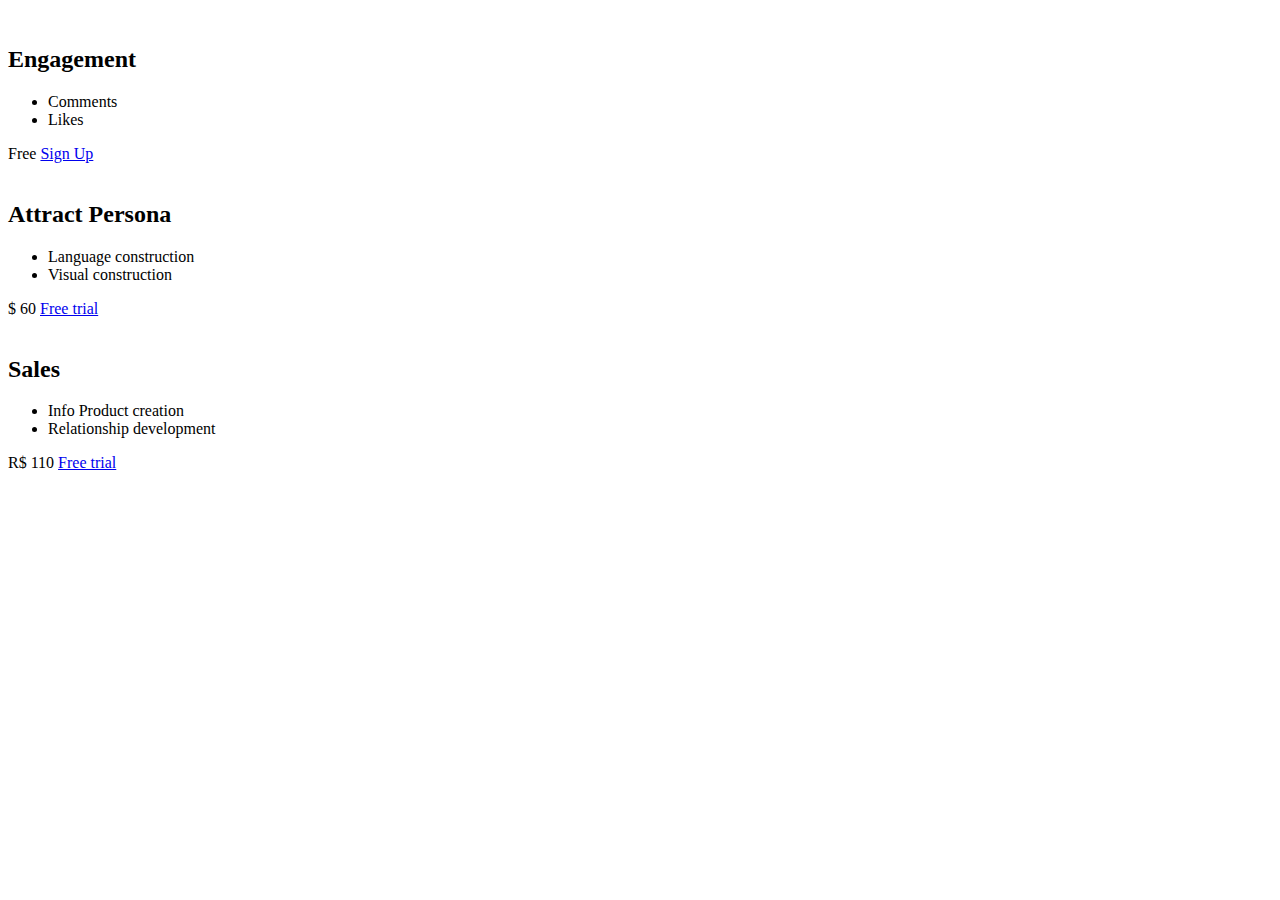
==== pricing-panel/index.html @ 5ae7f264 "Estrutura HTML" ====
<!DOCTYPE html>
<html lang="en">
<head>
    <meta charset="UTF-8">
    <meta http-equiv="X-UA-Compatible" content="IE=edge">
    <meta name="viewport" content="width=device-width, initial-scale=1.0">
    <link rel="stylesheet" href="https://fonts.googleapis.com/css?family=Open+Sans:400,600,700">
    <link rel="stylesheet" href="main.css">
    <title>Pricing Tiers</title>
</head>
<body>
    <main>
        <div class="panel">
            <div class="pricing-plan">
                <img src="icons/icon1.png" alt="" class="pricing-img">
                <h2 class="pricing-header">Engagement</h2>
                <ul class="pricing-features">
                    <li class="pricing-features-item">Comments</li>
                    <li class="pricing-features-item">Likes</li>
                </ul>
                <span class="pricing-price">Free</span>
                <a href="#/" class="pricing-button">Sign Up</a>
            </div>
    
            <div class="pricing-plan">
                <img src="icons/icon2.png" alt="" class="pricing-img">
                <h2 class="pricing-header">Attract Persona</h2>
                <ul class="pricing-features">
                    <li class="pricing-features-item">Language construction
                    </li>
                    <li class="pricing-features-item">Visual construction</li>
                </ul>
                <span class="pricing-price">$ 60 </span>
                <a href="#/" class="pricing-button is-featured">Free trial</a>
            </div>
    
            <div class="pricing-plan">
                <img src="icons/icon3.png" alt="" class="pricing-img">
                <h2 class="pricing-header">Sales</h2>
                <ul class="pricing-features">
                    <li class="pricing-features-item">Info Product creation</li>
                    <li class="pricing-features-item">Relationship development
                    </li>
                </ul>
                <span class="pricing-price">R$ 110</span>
                <a href="#/" class="pricing-button">Free trial</a>
            </div>
            
        </div>
    </main>
    
</body>
</html>
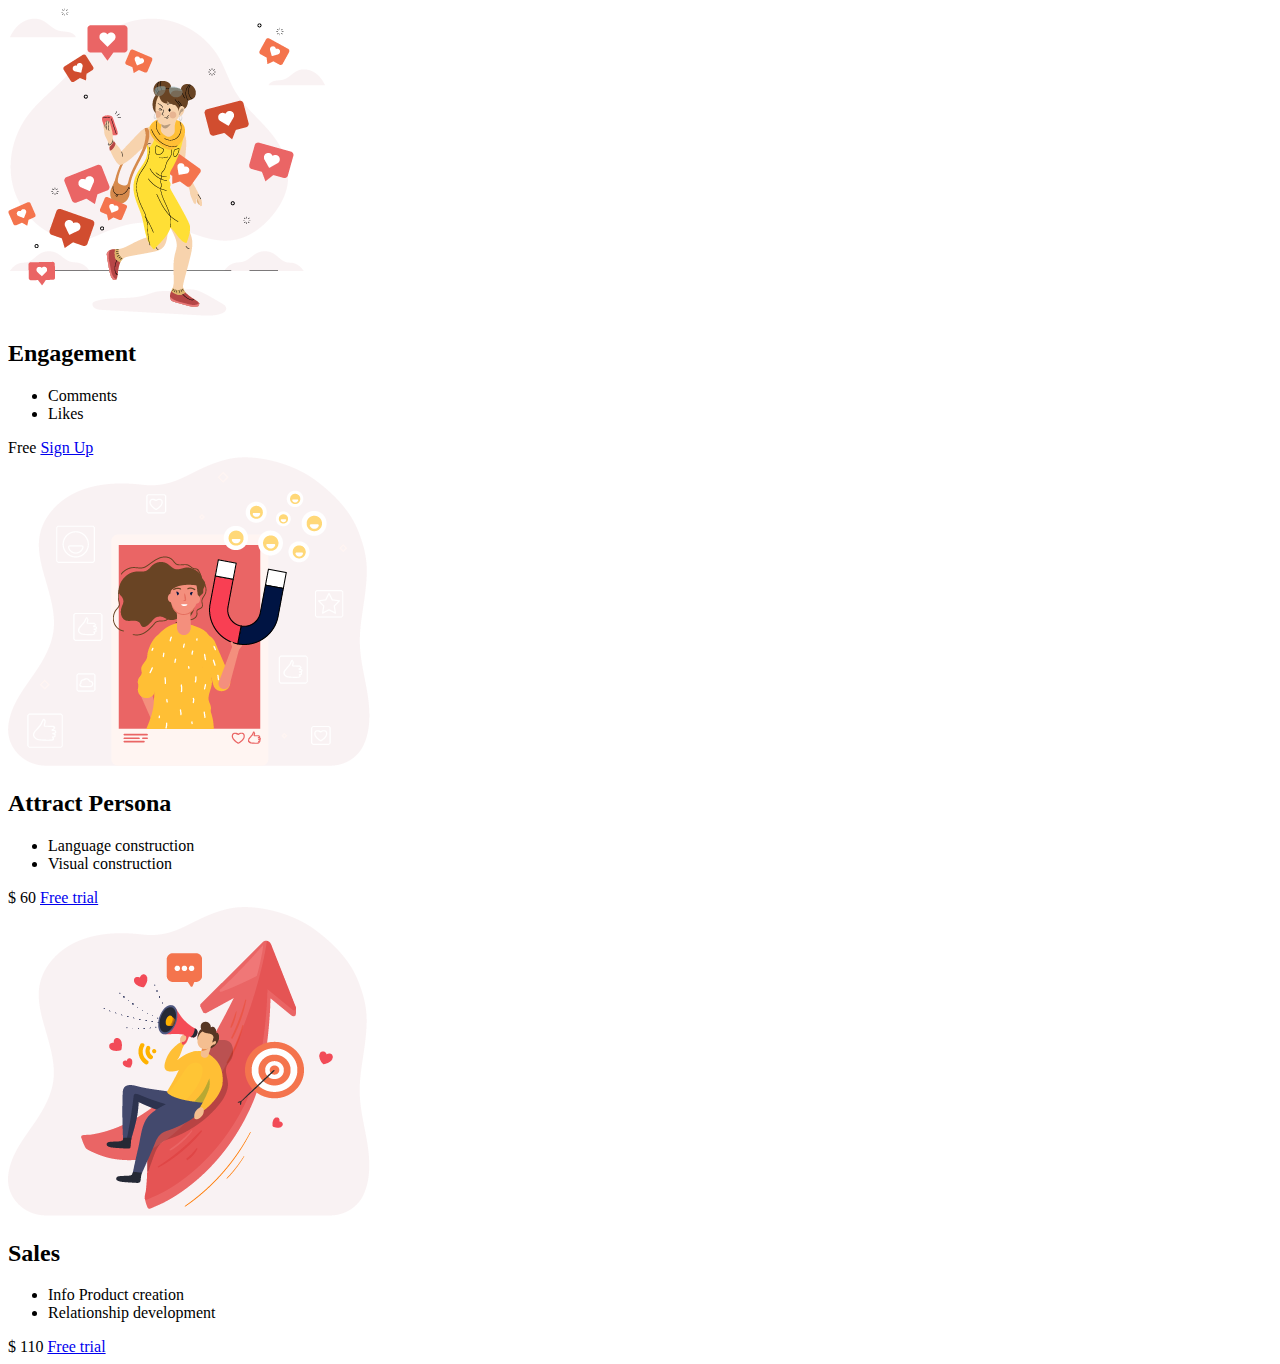
==== commit 5a6d7b44: "Alterando o preço no HTML" ====
--- a/pricing-panel/index.html
+++ b/pricing-panel/index.html
@@ -42,7 +42,7 @@
                     <li class="pricing-features-item">Relationship development
                     </li>
                 </ul>
-                <span class="pricing-price">R$ 110</span>
+                <span class="pricing-price">$ 110</span>
                 <a href="#/" class="pricing-button">Free trial</a>
             </div>
             
